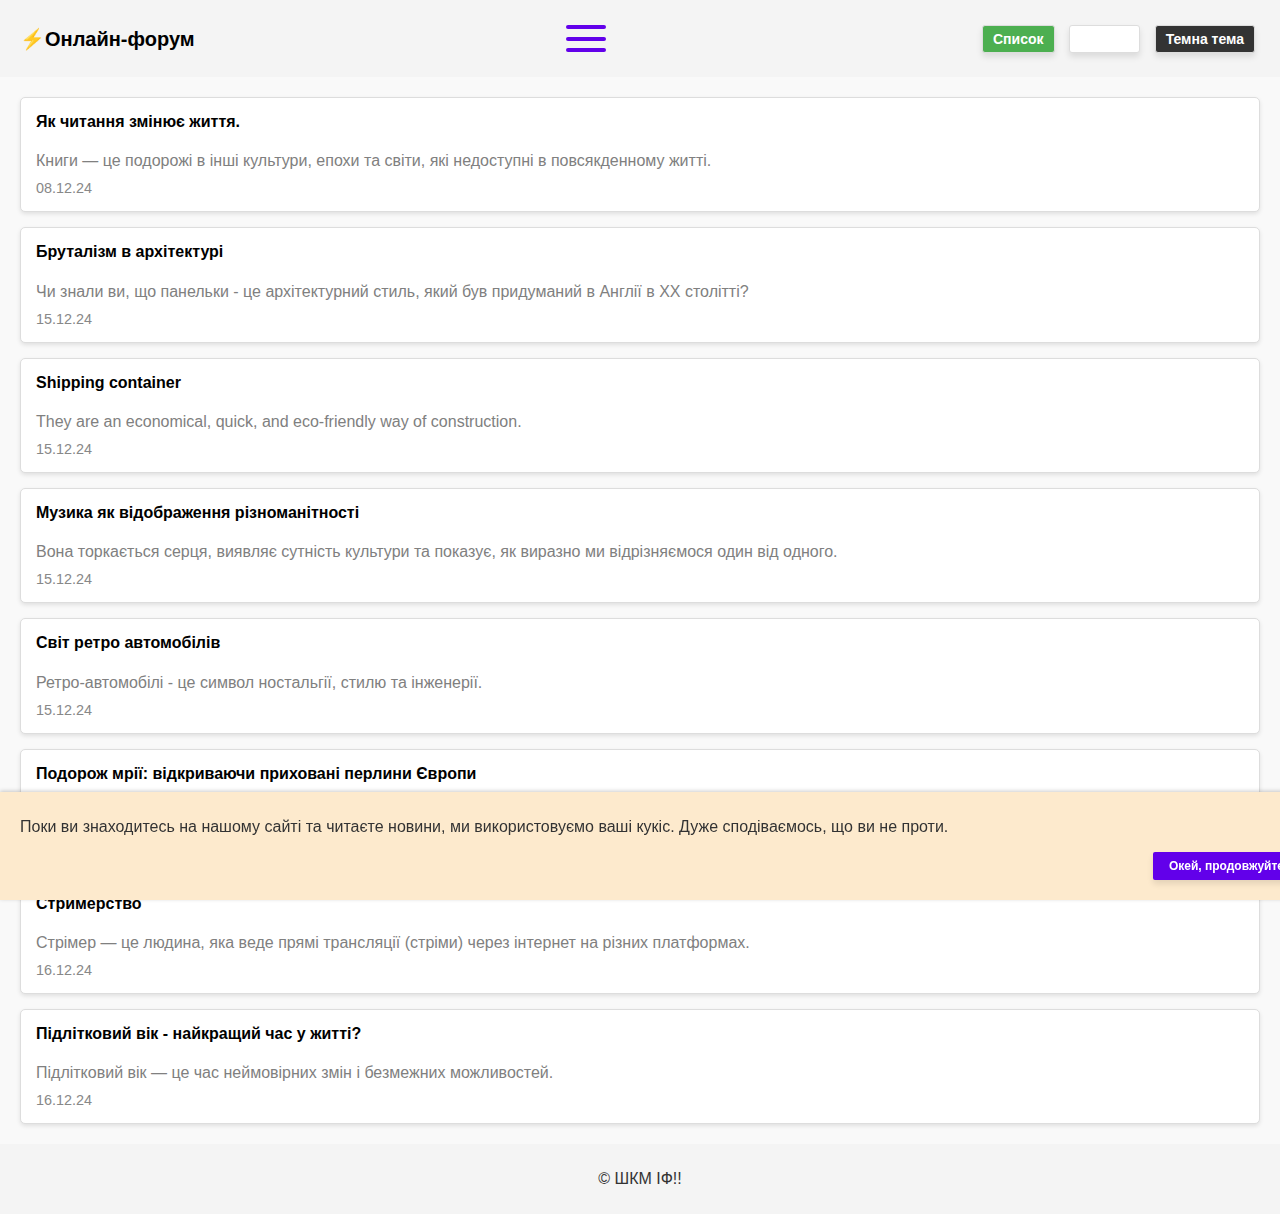
==== index.html @ 0c4e3f46 "Initial commit" ====
<!DOCTYPE html>
<html lang="uk">
<head>
    <meta charset="UTF-8">
    <meta name="viewport" content="width=device-width, initial-scale=1.0">
    <title>⚡Онлайн-форум</title>
    <link rel="stylesheet" href="style/style.css">
</head>
<body>
    <header>
        <h2>
            <a href='index.html'>⚡Онлайн-форум</a>
        </h2>
        <div class="burger-menu">
            <span></span>
            <span></span>
            <span></span>
        </div>
        <nav class="menu">
            <ul>
                <li><a href="index.html">Головна</a></li>
                <li><a href="about_us.html">Про нас</a></li>
            </ul>
        </nav>
        <div class="view-options">
            <button id="list-view-btn" class="active">Список</button>
            <button id="grid-view-btn">Плитка</button>
            <button id="theme-toggle">Темна тема</button>
        </div>
    </header>
    <main>
        <section class="news-section">
            <div id="news-container" class="list-view">
                <a href="forums/stattya1.html">
                    <article>
                        <h4>Як читання змінює життя.</h4>
                        <p>
                            Книги — це подорожі в інші культури, епохи та світи, які недоступні в повсякденному житті.
                        </p>
                        <time>08.12.24</time>
                    </article>
                </a>
                <a href="forums/stattya2.html">
                    <article>
                        <h4>Бруталізм в архітектурі</h4>
                        <p>Чи знали ви, що панельки - це архітектурний стиль, який був придуманий в Англії в XX столітті?</p>
                        <time>15.12.24</time>
                    </article>
                </a>
                <a href="forums/stattya3.html">
                    <article>
                        <h4>Shipping container</h4>
                        <p>They are an economical, quick, and eco-friendly way of construction.</p>
                        <time>15.12.24</time>
                    </article>
                </a>
                <a href="forums/stattya4.html">
                    <article>
                        <h4>Музика як відображення різноманітності</h4>
                        <p>Вона торкається серця, виявляє сутність культури та показує, як виразно ми відрізняємося один від одного.</p>
                        <time>15.12.24</time>
                    </article>
                </a>
                <a href="forums/stattya5.html">
                    <article>
                        <h4>Світ ретро автомобілів</h4>
                        <p>Ретро-автомобілі - це символ ностальгії, стилю та інженерії.</p>
                        <time>15.12.24</time>
                    </article>
                </a>
                <a href="forums/stattya6.html">
                    <article>
                        <h4>Подорож мрії: відкриваючи приховані перлини Європи</h4>
                        <p>Європа — континент, який зачаровує мандрівників своєю багатою історією, культурою та краєвидами.</p>
                        <time>15.12.24</time>
                    </article>
                </a>
                <a href="forums/stattya7.html">
                    <article>
                        <h4>Стримерство</h4>
                        <p>Стрімер — це людина, яка веде прямі трансляції (стріми) через інтернет на різних платформах.</p>
                        <time>16.12.24</time>
                    </article>
                </a>
                <a href="forums/stattya8.html">
                    <article>
                        <h4>Підлітковий вік - найкращий час у житті?</h4>
                        <p>Підлітковий вік — це час неймовірних змін і безмежних можливостей.</p>
                        <time>16.12.24</time>
                    </article>
                </a>
                <!-- <a href="forums/stattya9.html">
                    <article>
                        <h4>Назва статті</h4>
                        <p>Опис.</p>
                        <time>16.12.24</time>
                    </article>
                </a>
                <a href="forums/stattya10.html">
                    <article>
                        <h4>Назва статті</h4>
                        <p>Опис.</p>
                        <time>16.12.24</time>
                    </article>
                </a> -->
                <!-- <a href="forums/stattya11.html">    
                    <article>
                        <h4>Назва статті</h4>
                        <p>Опис.</p>
                        <time>Дата</time>
                    </article>
                </a>
                <a href="forums/stattya12.html">
                    <article>
                        <h4>Назва статті</h4>
                        <p>Опис.</p>
                        <time>Дата</time>
                    </article>
                </a>
                <a href="forums/stattya13.html">
                    <article>
                        <h4>Назва статті</h4>
                        <p>Опис.</p>
                        <time>Дата</time>
                    </article>
                </a>
                <a href="forums/stattya14.html">
                    <article>
                        <h4>Назва статті</h4>
                        <p>Опис.</p>
                        <time>Дата</time>
                    </article>
                </a>
                <a href="forums/stattya15.html">
                    <article>
                        <h4>Назва статті</h4>
                        <p>Опис.</p>
                        <time>Дата</time>
                    </article>
                </a>
                <a href="forums/stattya16.html">    
                    <article>
                        <h4>Назва статті</h4>
                        <p>Опис.</p>
                        <time>Дата</time>
                    </article>
                </a>
                <a href="forums/stattya17.html">
                    <article>
                        <h4>Назва статті</h4>
                        <p>Опис.</p>
                        <time>Дата</time>
                    </article>
                </a> -->
            </div>
        </section>
        <button class="up-button" id="upButton">↑</button>
        <aside class="cookies-agreement">
            <p>Поки ви знаходитесь на нашому сайті та читаєте новини, ми використовуємо ваші кукіс. Дуже сподіваємось, що ви не проти.</p>
            <button class="button cookies-button" type="button">Окей, продовжуйте</button>
        </aside>
    </main>
    <footer>
        <p>© ШКМ ІФ!!</p>
    </footer>
    <script src="index.js"></script>
</body>
</html>
---- style/style.css ----
body {
  font-family: Arial, sans-serif;
  margin: 0;
  padding: 0;
  background-color: #f9f9f9;
  color: #333;
}
header {
  display: flex;
  justify-content: space-between;
  align-items: center;
  padding: 10px 20px;
  background-color: #f4f4f4;
}
header h2 {
  font-size: 20px;
  font-weight: bold;
  color: #000;
}
header .view-options button {
  margin: 0 5px;
  padding: 5px 10px;
  border: 1px solid #ddd;
  border-radius: 3px;
  background-color: #fff;
  cursor: pointer;
}
header .view-options button.active {
  background-color: #4caf50;
  color: #fff;
}
.burger-menu {
  display: flex;
  flex-direction: column;
  gap: 5px;
  cursor: pointer;
}
.burger-menu span {
  width: 25px;
  height: 3px;
  background-color: #333;
}
header h2 a{
  color:black;
  text-decoration: none;
}
.menu {
  position: absolute;
  top: 60px;
  right: 20px;
  background-color: #f4f4f4;
  border: 1px solid #ddd;
  border-radius: 5px;
  display: none;
  flex-direction: column;
  gap: 10px;
  padding: 10px;
}
.menu.active {
  display: flex;
}
.menu ul {
  list-style: none;
  margin: 0;
  padding: 0;
}
.menu ul li a {
  text-decoration: none;
  color: #333;
  padding: 10px 15px;
  border-radius: 5px;
  display: block;
}
.menu ul li a:hover {
  background-color: #4caf50;
  color: white;
}
.news-section {
  padding: 20px;
}
#news-container {
  display: flex;
  flex-direction: column;
  gap: 15px;
}
#news-container.grid-view {
  flex-direction: row;
  flex-wrap: wrap;
  gap: 20px;
}
.list-view a{
  text-decoration: none;  
}
#news-container.grid-view article {
  flex: 1 1 calc(33.333% - 20px);
  box-sizing: border-box;
}
#news-container.grid-view a{
  text-decoration: none;
}
article {
  background-color: #fff;
  border: 1px solid #ddd;
  border-radius: 5px;
  padding: 15px;
  box-shadow: 0 2px 4px rgba(0, 0, 0, 0.1);
}
article h4 {
  margin-top: 0;
  color:black;
  text-decoration: none;
}
article p {
  margin: 10px 0;
  color: gray;
}
article time {
  display: block;
  font-size: 0.9em;
  color: #888;
}
footer {
  text-align: center;
  padding: 10px;
  background-color: #f4f4f4;
}
body.dark-theme {
  background-color: #333;
  color: #f9f9f9;
}
body.dark-theme .grid-view h4, body.dark-theme .grid-view p, body.dark-theme .grid-view time{
  color: white;
}
body.dark-theme header {
  background-color: #444;
}
body.dark-theme header h2{
  color: white;
}
body.dark-theme .list-view h4, body.dark-theme .list-view p, body.dark-theme .list-view time{
  color: white;
}
body.dark-theme .burger-menu span {
  background-color: #f9f9f9;
}
body.dark-theme .menu {
  background-color: #555;
}
body.dark-theme header .view-options button {
  background-color: #555;
  border: 1px solid #666;
}
body.dark-theme header .view-options button.active {
  background-color: #777;
  color: #000;
}
body.dark-theme article {
  background-color: #444;
  border: 1px solid #555;
}
body.dark-theme article h4{
  color: white;
}
body.dark-theme footer {
  background-color: #444;
}
button {
  display: inline-block;
  padding: 10px 20px;
  font-family: 'Roboto', sans-serif;
  font-size: 14px;
  font-weight: 700;
  color: #fff;
  background-color: #6200ea; 
  border: none;
  border-radius: 8px;
  cursor: pointer;
  transition: all 0.3s ease;
  box-shadow: 0 4px 6px rgba(0, 0, 0, 0.1);
}
button:hover {
  background-color: #3700b3; 
  transform: translateY(-2px);
  box-shadow: 0 6px 10px rgba(0, 0, 0, 0.2);
}
button:active {
  background-color: #6200ea;
  transform: translateY(0);
  box-shadow: 0 3px 5px rgba(0, 0, 0, 0.1);
}
.view-options button {
  margin: 0 5px;
}
.view-options button.active {
  background-color: #03dac5; 
  color: #000;
}
#theme-toggle {
  background-color: #333;
  color: #fff;
}
#theme-toggle:hover {
  background-color: #444;
}
.burger-menu {
  display: flex;
  flex-direction: column;
  justify-content: space-around;
  width: 40px;
  height: 30px;
  cursor: pointer;
  transition: all 0.3s ease;
}
.burger-menu span {
  display: block;
  width: 100%;
  height: 4px;
  background-color: #6200ea;
  border-radius: 4px;
  transition: all 0.3s ease;
}
.burger-menu:hover span {
  background-color: #3700b3;
}
.menu {
  display: none;
}
.menu ul {
  list-style: none;
  margin: 0;
  padding: 0;
}
.menu ul li a {
  text-decoration: none;
  color: #6200ea;
  font-weight: bold;
  padding: 10px 20px;
  display: block;
}
.menu ul li a:hover {
  background-color: #f1f1f1;
  color: #3700b3;
}
.burger-menu.active span:nth-child(1) {
  transform: rotate(45deg) translate(5px, 5px);
}
.burger-menu.active span:nth-child(2) {
  opacity: 0;
}
.burger-menu.active span:nth-child(3) {
  transform: rotate(-45deg) translate(5px, -5px);
}
.up-button {
  position: fixed;
  bottom: 20px;
  right: 20px;
  display: none;
  background-color: #007bff;
  color: white;
  border: none;
  border-radius: 50%;
  padding: 10px 15px;
  font-size: 18px;
  cursor: pointer;
  box-shadow: 0 4px 6px rgba(0, 0, 0, 0.1);
  transition: opacity 0.3s ease;
}
.up-button.shown {
  display: block;
  opacity: 1;
}
.cookies-agreement {
  background-color: #fdeacd;
  box-shadow: 0 -1px 4px rgba(0, 0, 0, 0.2);
  z-index: 1;
  display: flex;
  flex-direction: column;
  position: fixed;
  bottom: 0;
  width: 100%;
  padding: 10px 20px 20px;
}
.cookies-agreement .button {
  margin-left: auto;
}
.cookies-agreement-closed {
  display: none;
}
.button {
  font-size: 12px;
  border: none;
  padding: 7px 16px;
  border-radius: 2px;
}
.grid-view-btn{
  color: black;
}
@media (max-width: 768px) {
  header {
    flex-direction: column;
    align-items: flex-start;
  }
  .burger-menu {
    display: block;
  }
  .menu {
    display: none;
  }
  .menu.active {
    display: flex;
    flex-direction: column;
  }
  .view-options {
    flex-wrap: wrap;
    gap: 10px;
  }
  #news-container.grid-view article {
    flex: 1 1 calc(50% - 15px);
  }
}
@media (max-width: 480px) {
  header h2 {
    font-size: 18px;
  }
  .view-options {
    flex-direction: column;
    align-items: stretch;
  }
  .view-options button,
  .view-options select {
    width: 100%;
    margin-bottom: 10px;
  }
  #news-container.grid-view article {
    flex: 1 1 100%;
  }
  .cookies-agreement {
    padding: 10px;
  }
}
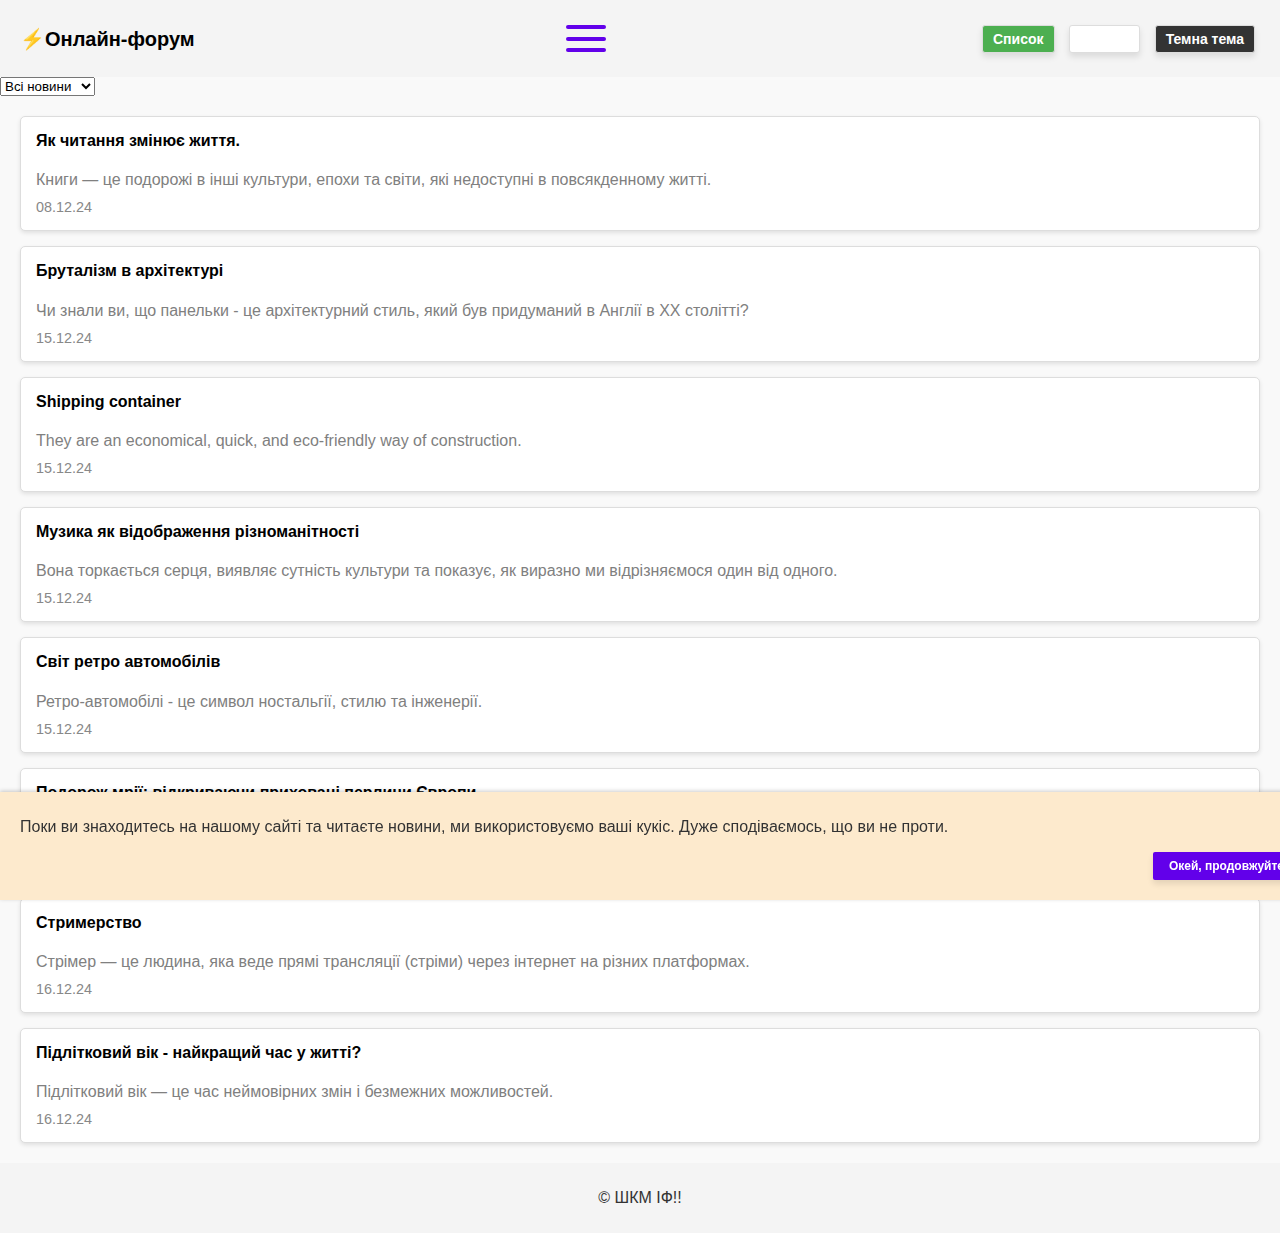
==== commit e0c762fa: "Project" ====
--- a/index.html
+++ b/index.html
@@ -29,10 +29,21 @@
         </div>
     </header>
     <main>
+        <select name="news-filter" class="filter">
+            <option value="archetucture">Архітектура</option>
+            <option value="books">Читання</option>
+            <option value="shipping">Shipping</option>
+            <option value="music">Музика</option>
+            <option value="cars">Машини</option>
+            <option value="trip">Подорожі</option>
+            <option value="strim">Стріми</option>
+            <option value="teen">Підлітки</option>
+            <option value="all" selected>Всі новини</option>
+        </select>
         <section class="news-section">
             <div id="news-container" class="list-view">
                 <a href="forums/stattya1.html">
-                    <article>
+                    <article class="news_article" data-category="books">
                         <h4>Як читання змінює життя.</h4>
                         <p>
                             Книги — це подорожі в інші культури, епохи та світи, які недоступні в повсякденному житті.
@@ -41,117 +52,54 @@
                     </article>
                 </a>
                 <a href="forums/stattya2.html">
-                    <article>
+                    <article class="news_article" data-category="archetucture">
                         <h4>Бруталізм в архітектурі</h4>
                         <p>Чи знали ви, що панельки - це архітектурний стиль, який був придуманий в Англії в XX столітті?</p>
                         <time>15.12.24</time>
                     </article>
                 </a>
                 <a href="forums/stattya3.html">
-                    <article>
+                    <article class="news_article" data-category="shipping">
                         <h4>Shipping container</h4>
                         <p>They are an economical, quick, and eco-friendly way of construction.</p>
                         <time>15.12.24</time>
                     </article>
                 </a>
                 <a href="forums/stattya4.html">
-                    <article>
+                    <article class="news_article" data-category="music">
                         <h4>Музика як відображення різноманітності</h4>
                         <p>Вона торкається серця, виявляє сутність культури та показує, як виразно ми відрізняємося один від одного.</p>
                         <time>15.12.24</time>
                     </article>
                 </a>
                 <a href="forums/stattya5.html">
-                    <article>
+                    <article class="news_article" data-category="cars">
                         <h4>Світ ретро автомобілів</h4>
                         <p>Ретро-автомобілі - це символ ностальгії, стилю та інженерії.</p>
                         <time>15.12.24</time>
                     </article>
                 </a>
                 <a href="forums/stattya6.html">
-                    <article>
+                    <article class="news_article" data-category="trip">
                         <h4>Подорож мрії: відкриваючи приховані перлини Європи</h4>
                         <p>Європа — континент, який зачаровує мандрівників своєю багатою історією, культурою та краєвидами.</p>
                         <time>15.12.24</time>
                     </article>
                 </a>
                 <a href="forums/stattya7.html">
-                    <article>
+                    <article class="news_article" data-category="strim">
                         <h4>Стримерство</h4>
                         <p>Стрімер — це людина, яка веде прямі трансляції (стріми) через інтернет на різних платформах.</p>
                         <time>16.12.24</time>
                     </article>
                 </a>
                 <a href="forums/stattya8.html">
-                    <article>
+                    <article class="news_article" data-category="teen">
                         <h4>Підлітковий вік - найкращий час у житті?</h4>
                         <p>Підлітковий вік — це час неймовірних змін і безмежних можливостей.</p>
                         <time>16.12.24</time>
                     </article>
                 </a>
-                <!-- <a href="forums/stattya9.html">
-                    <article>
-                        <h4>Назва статті</h4>
-                        <p>Опис.</p>
-                        <time>16.12.24</time>
-                    </article>
-                </a>
-                <a href="forums/stattya10.html">
-                    <article>
-                        <h4>Назва статті</h4>
-                        <p>Опис.</p>
-                        <time>16.12.24</time>
-                    </article>
-                </a> -->
-                <!-- <a href="forums/stattya11.html">    
-                    <article>
-                        <h4>Назва статті</h4>
-                        <p>Опис.</p>
-                        <time>Дата</time>
-                    </article>
-                </a>
-                <a href="forums/stattya12.html">
-                    <article>
-                        <h4>Назва статті</h4>
-                        <p>Опис.</p>
-                        <time>Дата</time>
-                    </article>
-                </a>
-                <a href="forums/stattya13.html">
-                    <article>
-                        <h4>Назва статті</h4>
-                        <p>Опис.</p>
-                        <time>Дата</time>
-                    </article>
-                </a>
-                <a href="forums/stattya14.html">
-                    <article>
-                        <h4>Назва статті</h4>
-                        <p>Опис.</p>
-                        <time>Дата</time>
-                    </article>
-                </a>
-                <a href="forums/stattya15.html">
-                    <article>
-                        <h4>Назва статті</h4>
-                        <p>Опис.</p>
-                        <time>Дата</time>
-                    </article>
-                </a>
-                <a href="forums/stattya16.html">    
-                    <article>
-                        <h4>Назва статті</h4>
-                        <p>Опис.</p>
-                        <time>Дата</time>
-                    </article>
-                </a>
-                <a href="forums/stattya17.html">
-                    <article>
-                        <h4>Назва статті</h4>
-                        <p>Опис.</p>
-                        <time>Дата</time>
-                    </article>
-                </a> -->
             </div>
         </section>
         <button class="up-button" id="upButton">↑</button>
--- a/style/style.css
+++ b/style/style.css
@@ -5,6 +5,7 @@
   background-color: #f9f9f9;
   color: #333;
 }
+
 header {
   display: flex;
   justify-content: space-between;
@@ -70,6 +71,9 @@
   padding: 10px 15px;
   border-radius: 5px;
   display: block;
+}
+.hidden {
+  display: none;
 }
 .menu ul li a:hover {
   background-color: #4caf50;
